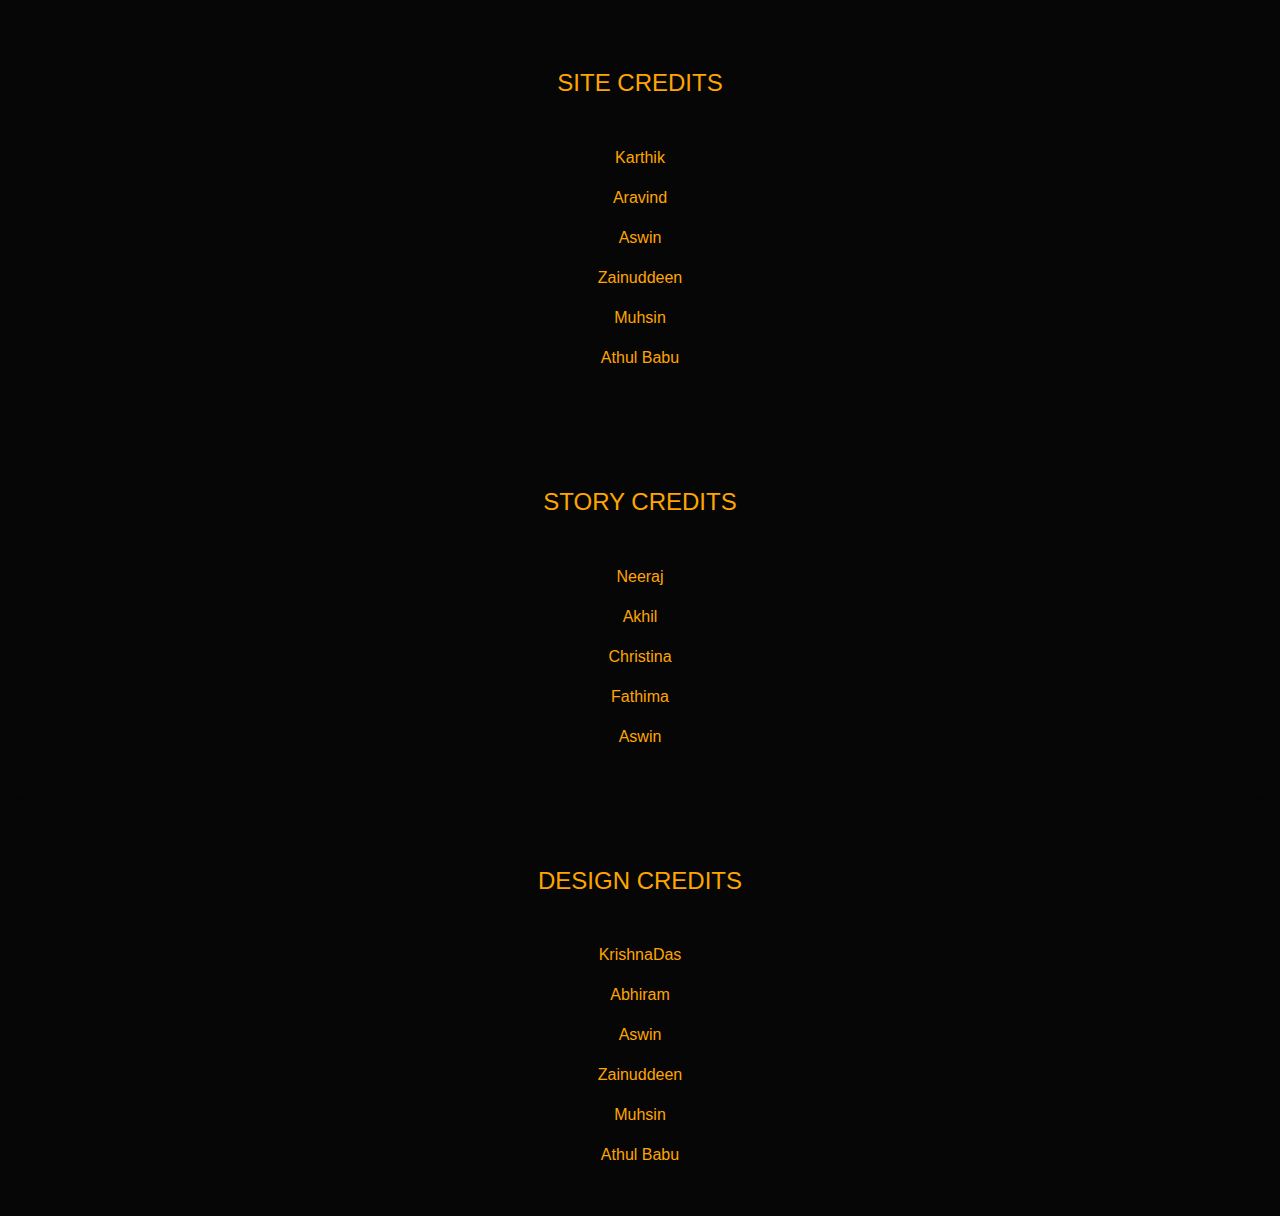
==== credits.html @ 58a4ef8d "added credits design minim" ====
<!DOCTYPE html>
<html lang="en">
<head>
<meta charset="UTF-8">
<meta name="viewport" content="width=device-width, initial-scale=1.0">
<meta http-equiv="X-UA-Compatible" content="ie=edge">
<meta name="Description" content="Enter your description here"/>
<link rel="stylesheet" href="https://cdnjs.cloudflare.com/ajax/libs/twitter-bootstrap/4.6.0/css/bootstrap.min.css">
<link rel="stylesheet" href="https://cdnjs.cloudflare.com/ajax/libs/font-awesome/5.15.2/css/all.min.css">
<link rel="stylesheet" href="style.css">
<title>Credits</title>
</head>
<body>

    <div class="container-fluid">
       <div class="card">
           <div class="card-body text-center pb-5">
               <h4 class="card-title mt-5 mb-5 text-center text-uppercase">site credits</h4>
               <p class="card-text">Karthik</p>
               <p class="card-text">Aravind</p>
               <p class="card-text">Aswin</p>
               <p class="card-text">Zainuddeen</p>
               <p class="card-text">Muhsin</p>
               <p class="card-text">Athul Babu</p>

           </div>
       </div>

       <div class="card">
        <div class="card-body text-center pb-5">
            <h4 class="card-title mt-5 mb-5 text-center text-uppercase">Story credits</h4>
            <p class="card-text">Neeraj</p>
            <p class="card-text">Akhil</p>
            <p class="card-text">Christina</p>
            <p class="card-text">Fathima</p>
            <p class="card-text">Aswin</p>

        </div>
    </div>

    <div class="card">
        <div class="card-body text-center pb-5">
            <h4 class="card-title mt-5 mb-5 text-center text-uppercase">design credits</h4>
            <p class="card-text">KrishnaDas</p>
            <p class="card-text">Abhiram</p>
            <p class="card-text">Aswin</p>
            <p class="card-text">Zainuddeen</p>
            <p class="card-text">Muhsin</p>
            <p class="card-text">Athul Babu</p>

        </div>
    </div>
    </div>

<script src="https://cdnjs.cloudflare.com/ajax/libs/jquery/3.5.1/jquery.slim.min.js"></script>
<script src="https://cdnjs.cloudflare.com/ajax/libs/popper.js/1.16.1/umd/popper.min.js"></script>
<script src="https://cdnjs.cloudflare.com/ajax/libs/twitter-bootstrap/4.6.0/js/bootstrap.min.js"></script>
</body>
</html>
---- style.css ----
body{
    padding: 0;
    margin: 0;
    box-sizing: border-box;
   position:relative;
    background: #060606;
}

html, body{
    scroll-behavior: smooth;
}

.container-fluid{
    width: 100%;
    min-height: 100vh;
    overflow-x:hidden;
}

.fas.fa{
    color:orange;
}

.navbar-nav .nav-item .nav-link{
    color:orange;
    padding-left: 20px;
    padding-right:20px;
    font-weight:600;
}

.navbar-nav .nav-item .nav-link:hover{


    background-color: orange;
    border-radius:10px;
    color:#121212;
}


/* #scene{
    height: 350px;
    
} */

/* .scene img{
    display:block;

    height:250px;

} */

.security-card{
    height: 132px;
    width:102px;
}
#heading{
    color:orange;
}


.character-pic{
    height:200px;
    width:167px;
    border:2px solid orange;
}

.scene img{
    height: 100%;
    width: 100%;
    border:2px solid orange;
    display:block;
}

#scene-script{
    position:absolute;
    top:50%;
    left:50%;
    transform:translate(-50%, -50%);
    color:orange;
    background-color:#121212;
    padding:10px;
    border:2px solid orange;
    opacity:0.9;
    border-radius:10px;
    font-weight:700;
    width:90%;

    
}
.scene .btn{
   background-color:#121212;
   border:2px solid orange;
   color:orange;
   margin-right:10px;
}


.tooltip-left, .tooltip-right{
    border-radius: 5px;
    background: #121212;
    color:#fff;
    border:2px solid orange;
    height:150px;
}

.card{
    background-color:#060606;
    color:orange;
    
}
.swiper-container {
    width: 100%;
    height: 100%;
  }

  .swiper-slide {
    font-size: 15px;
    height: 100%;
    -webkit-box-sizing: border-box;
    box-sizing: border-box;
    padding: 10px;
  }
  .swiper-slide p{
    text-transform: capitalize;

  }
#nav .btn{
    text-decoration:none;
    color:orange;
    background-color: #121212;
    border:2px solid orange;
    
}

#outer-nav{
    width:100%;
    height:100px;
}

#scene-outer:hover #scene-script{
    background-color:transparent;
}

@keyframes navfull{
    from{
        left:-90%;
    }
    to{
        left:0;
    }
}

@keyframes navsmall{
    from{
        left:0%;
    }
    to{
        left:-90%;
    }
}

#nav{
position:absolute;
left:-90%;
width:100%;
}


/* #nav:after:hover{
    animation:navfull 2s forwards;
} */

/* @media screen and (max-width:600px) {

    .container-fluid{
        height:auto;
    }

    .card-img-top{
        display:none;
    }
    
} */


@media  screen and (max-width:500px) {

    .container-fluid{
        height:max-content;
        font-size:14px;
    }

    .story-container{
        display :grid;
    }
    .card-img-top{
        height:100px;
        width:auto;
    }

    .btn{
        margin-top:25px;
        margin-bottom:50px;
    }

    .card-title{
        font-size:16px;
    }
    #scene-script{
        height:55%;
        width:90%;
        top:0;
        left:50%;
        transform:translate(-50%,0);
        opacity:0.8;
    }
}
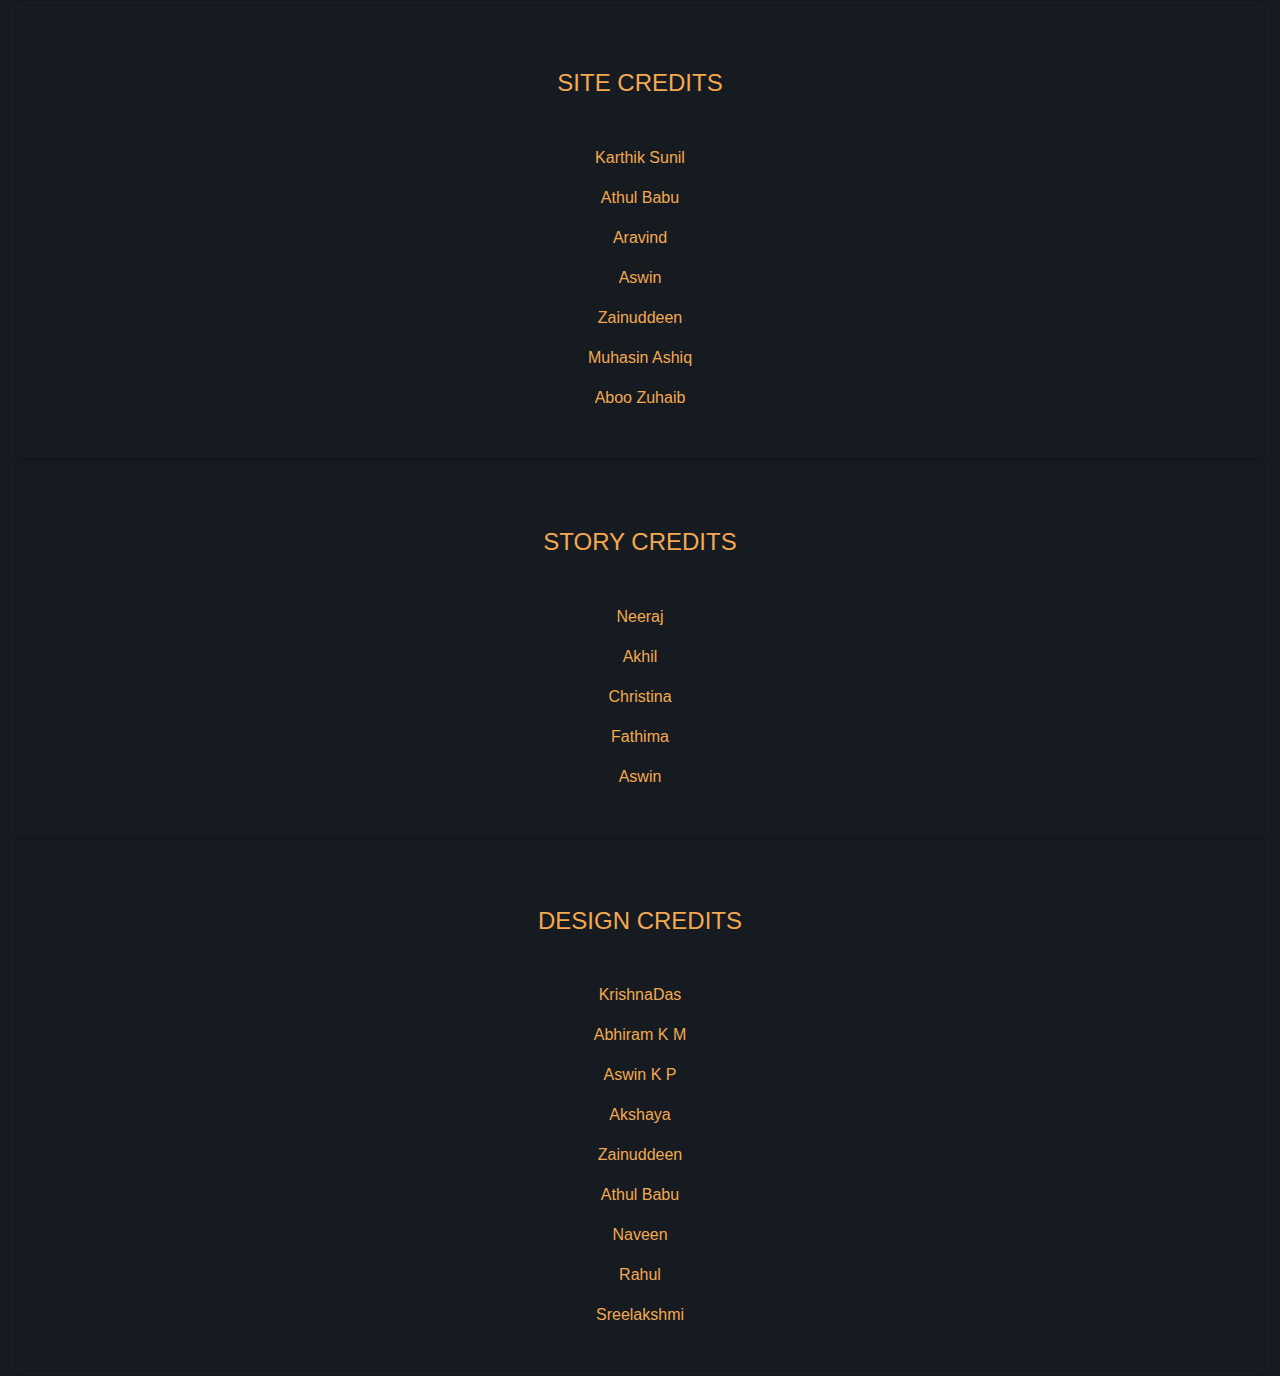
==== commit c872c4f9: "updated credit file" ====
--- a/credits.html
+++ b/credits.html
@@ -1,59 +1,72 @@
 <!DOCTYPE html>
 <html lang="en">
-<head>
-<meta charset="UTF-8">
-<meta name="viewport" content="width=device-width, initial-scale=1.0">
-<meta http-equiv="X-UA-Compatible" content="ie=edge">
-<meta name="Description" content="Enter your description here"/>
-<link rel="stylesheet" href="https://cdnjs.cloudflare.com/ajax/libs/twitter-bootstrap/4.6.0/css/bootstrap.min.css">
-<link rel="stylesheet" href="https://cdnjs.cloudflare.com/ajax/libs/font-awesome/5.15.2/css/all.min.css">
-<link rel="stylesheet" href="style.css">
-<title>Credits</title>
-</head>
-<body>
 
+  <head>
+    <meta charset="UTF-8" />
+    <meta name="viewport" content="width=device-width, initial-scale=1.0" />
+    <meta http-equiv="X-UA-Compatible" content="ie=edge" />
+    <meta name="Description" content="Enter your description here" />
+    <link
+      rel="stylesheet"
+      href="https://cdnjs.cloudflare.com/ajax/libs/twitter-bootstrap/4.6.0/css/bootstrap.min.css"
+    />
+    <link
+      rel="stylesheet"
+      href="https://cdnjs.cloudflare.com/ajax/libs/font-awesome/5.15.2/css/all.min.css"
+    />
+    <link rel="stylesheet" href="style.css" />
+    <title>Credits</title>
+  </head>
+  <body>
     <div class="container-fluid">
-       <div class="card">
-           <div class="card-body text-center pb-5">
-               <h4 class="card-title mt-5 mb-5 text-center text-uppercase">site credits</h4>
-               <p class="card-text">Karthik</p>
-               <p class="card-text">Aravind</p>
-               <p class="card-text">Aswin</p>
-               <p class="card-text">Zainuddeen</p>
-               <p class="card-text">Muhsin</p>
-               <p class="card-text">Athul Babu</p>
+      <div class="card">
+        <div class="card-body text-center pb-5">
+          <h4 class="card-title mt-5 mb-5 text-center text-uppercase">
+            site credits
+          </h4>
+          <p class="card-text">Karthik Sunil</p>
+          <p class="card-text">Athul Babu</p>
+          <p class="card-text">Aravind</p>
+          <p class="card-text">Aswin</p>
+          <p class="card-text">Zainuddeen</p>
+          <p class="card-text">Muhasin Ashiq</p>
+          <p class="card-text">Aboo Zuhaib</p>
+        </div>
+      </div>
 
-           </div>
-       </div>
+      <div class="card">
+        <div class="card-body text-center pb-5">
+          <h4 class="card-title mt-5 mb-5 text-center text-uppercase">
+            Story credits
+          </h4>
+          <p class="card-text">Neeraj</p>
+          <p class="card-text">Akhil</p>
+          <p class="card-text">Christina</p>
+          <p class="card-text">Fathima</p>
+          <p class="card-text">Aswin</p>
+        </div>
+      </div>
 
-       <div class="card">
+      <div class="card">
         <div class="card-body text-center pb-5">
-            <h4 class="card-title mt-5 mb-5 text-center text-uppercase">Story credits</h4>
-            <p class="card-text">Neeraj</p>
-            <p class="card-text">Akhil</p>
-            <p class="card-text">Christina</p>
-            <p class="card-text">Fathima</p>
-            <p class="card-text">Aswin</p>
-
+          <h4 class="card-title mt-5 mb-5 text-center text-uppercase">
+            design credits
+          </h4>
+          <p class="card-text">KrishnaDas</p>
+          <p class="card-text">Abhiram K M</p>
+          <p class="card-text">Aswin K P</p>
+          <p class="card-text">Akshaya</p>
+          <p class="card-text">Zainuddeen</p>
+          <p class="card-text">Athul Babu</p>
+          <p class="card-text">Naveen</p>
+          <p class="card-text">Rahul</p>
+          <p class="card-text">Sreelakshmi</p>
         </div>
+      </div>
     </div>
 
-    <div class="card">
-        <div class="card-body text-center pb-5">
-            <h4 class="card-title mt-5 mb-5 text-center text-uppercase">design credits</h4>
-            <p class="card-text">KrishnaDas</p>
-            <p class="card-text">Abhiram</p>
-            <p class="card-text">Aswin</p>
-            <p class="card-text">Zainuddeen</p>
-            <p class="card-text">Muhsin</p>
-            <p class="card-text">Athul Babu</p>
-
-        </div>
-    </div>
-    </div>
-
-<script src="https://cdnjs.cloudflare.com/ajax/libs/jquery/3.5.1/jquery.slim.min.js"></script>
-<script src="https://cdnjs.cloudflare.com/ajax/libs/popper.js/1.16.1/umd/popper.min.js"></script>
-<script src="https://cdnjs.cloudflare.com/ajax/libs/twitter-bootstrap/4.6.0/js/bootstrap.min.js"></script>
-</body>
+    <script src="https://cdnjs.cloudflare.com/ajax/libs/jquery/3.5.1/jquery.slim.min.js"></script>
+    <script src="https://cdnjs.cloudflare.com/ajax/libs/popper.js/1.16.1/umd/popper.min.js"></script>
+    <script src="https://cdnjs.cloudflare.com/ajax/libs/twitter-bootstrap/4.6.0/js/bootstrap.min.js"></script>
+  </body>
 </html>--- a/style.css
+++ b/style.css
@@ -1,13 +1,17 @@
-body{
+:root{
+    --mainClr: #161b21;
+    --subClr: #f4a950;
+}
+*{
     padding: 0;
     margin: 0;
     box-sizing: border-box;
    position:relative;
-    background: #060606;
 }
 
 html, body{
     scroll-behavior: smooth;
+    background-color: var(--mainClr);
 }
 
 .container-fluid{
@@ -17,11 +21,11 @@
 }
 
 .fas.fa{
-    color:orange;
+    color:var(--subClr);
 }
 
 .navbar-nav .nav-item .nav-link{
-    color:orange;
+    color:var(--subClr);
     padding-left: 20px;
     padding-right:20px;
     font-weight:600;
@@ -30,7 +34,7 @@
 .navbar-nav .nav-item .nav-link:hover{
 
 
-    background-color: orange;
+    background-color: var(--subClr);
     border-radius:10px;
     color:#121212;
 }
@@ -53,20 +57,20 @@
     width:102px;
 }
 #heading{
-    color:orange;
+    color:var(--subClr);
 }
 
 
 .character-pic{
     height:200px;
     width:167px;
-    border:2px solid orange;
+    border:2px solid var(--subClr);
 }
 
 .scene img{
     height: 100%;
     width: 100%;
-    border:2px solid orange;
+    border:2px solid var(--subClr);
     display:block;
 }
 
@@ -75,10 +79,10 @@
     top:50%;
     left:50%;
     transform:translate(-50%, -50%);
-    color:orange;
+    color:var(--subClr);
     background-color:#121212;
     padding:10px;
-    border:2px solid orange;
+    border:2px solid var(--subClr);
     opacity:0.9;
     border-radius:10px;
     font-weight:700;
@@ -88,8 +92,8 @@
 }
 .scene .btn{
    background-color:#121212;
-   border:2px solid orange;
-   color:orange;
+   border:2px solid var(--subClr);
+   color:var(--subClr);
    margin-right:10px;
 }
 
@@ -98,13 +102,13 @@
     border-radius: 5px;
     background: #121212;
     color:#fff;
-    border:2px solid orange;
+    border:2px solid var(--subClr);
     height:150px;
 }
 
 .card{
-    background-color:#060606;
-    color:orange;
+    background-color:var(--mainClr);
+    color:var(--subClr);
     
 }
 .swiper-container {
@@ -125,9 +129,9 @@
   }
 #nav .btn{
     text-decoration:none;
-    color:orange;
+    color:var(--subClr);
     background-color: #121212;
-    border:2px solid orange;
+    border:2px solid var(--subClr);
     
 }
 
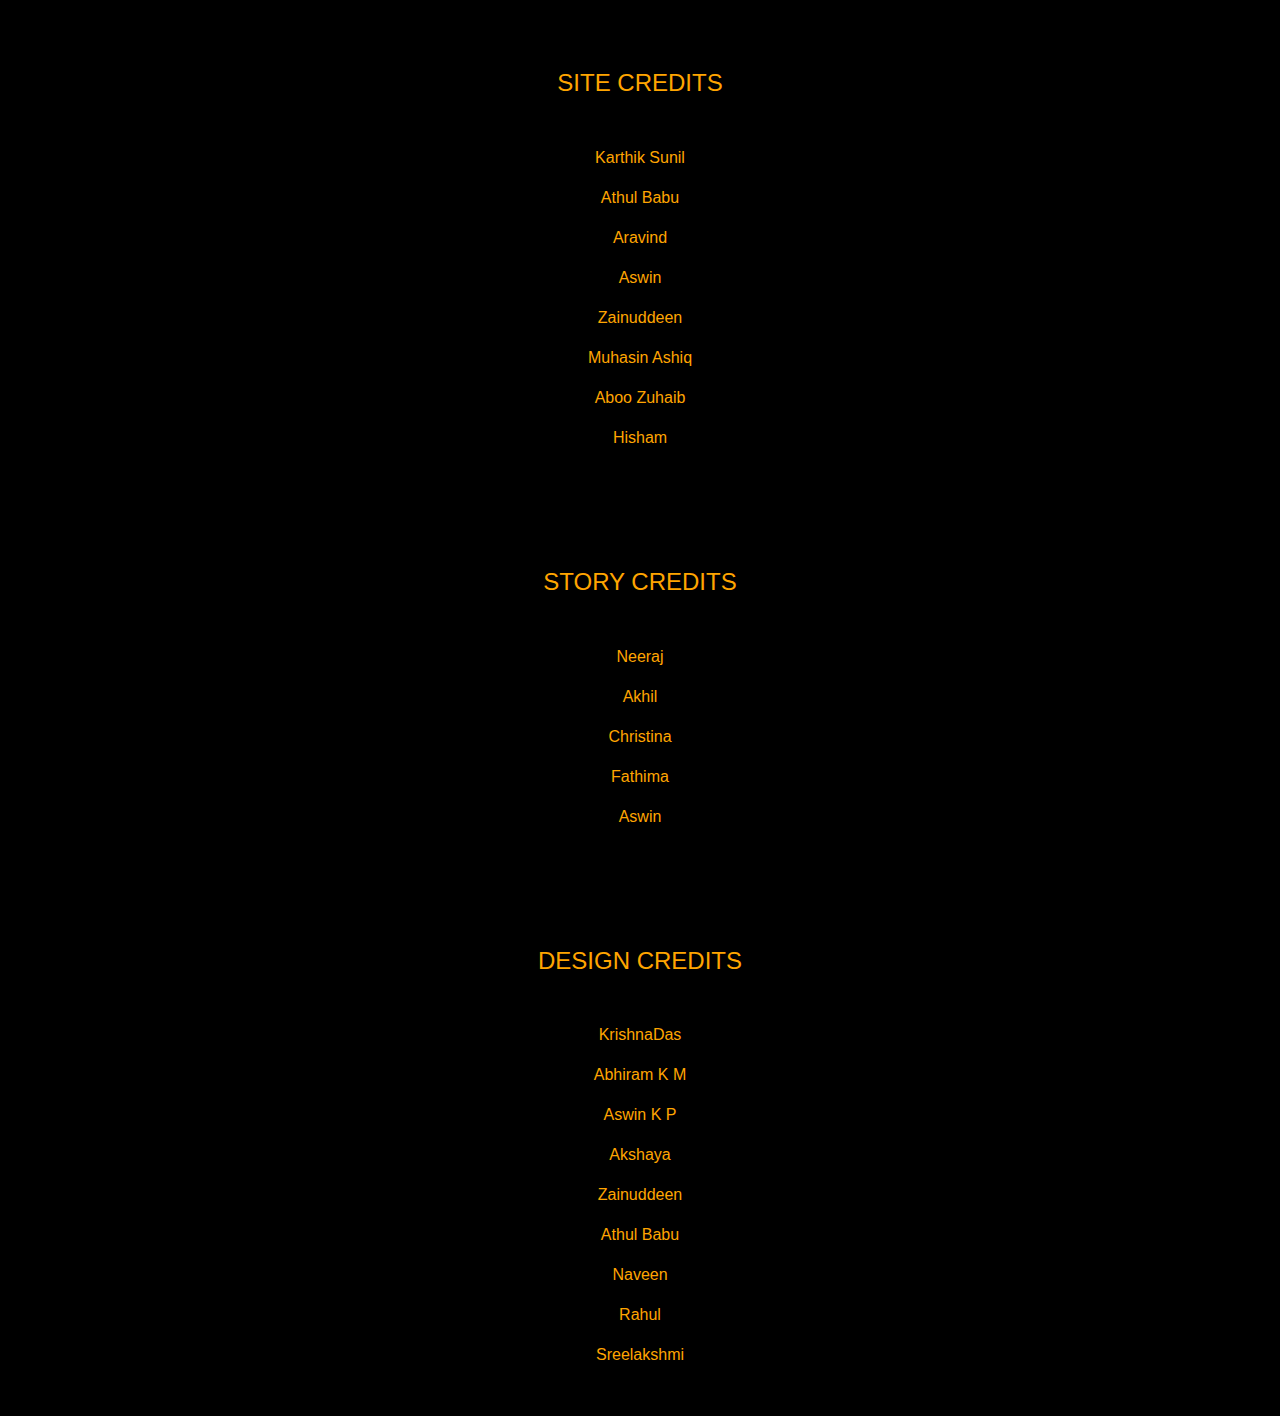
==== commit 735cc94e: "color changed" ====
--- a/credits.html
+++ b/credits.html
@@ -31,6 +31,7 @@
           <p class="card-text">Zainuddeen</p>
           <p class="card-text">Muhasin Ashiq</p>
           <p class="card-text">Aboo Zuhaib</p>
+          <p class = "card-text">Hisham</p>
         </div>
       </div>
 
--- a/style.css
+++ b/style.css
@@ -1,6 +1,7 @@
 :root{
-    --mainClr: #161b21;
-    --subClr: #f4a950;
+    --mainClr: #000;
+    --subClr:  orange;
+
 }
 *{
     padding: 0;
@@ -87,6 +88,7 @@
     border-radius:10px;
     font-weight:700;
     width:90%;
+    min-height:90%;
 
     
 }
